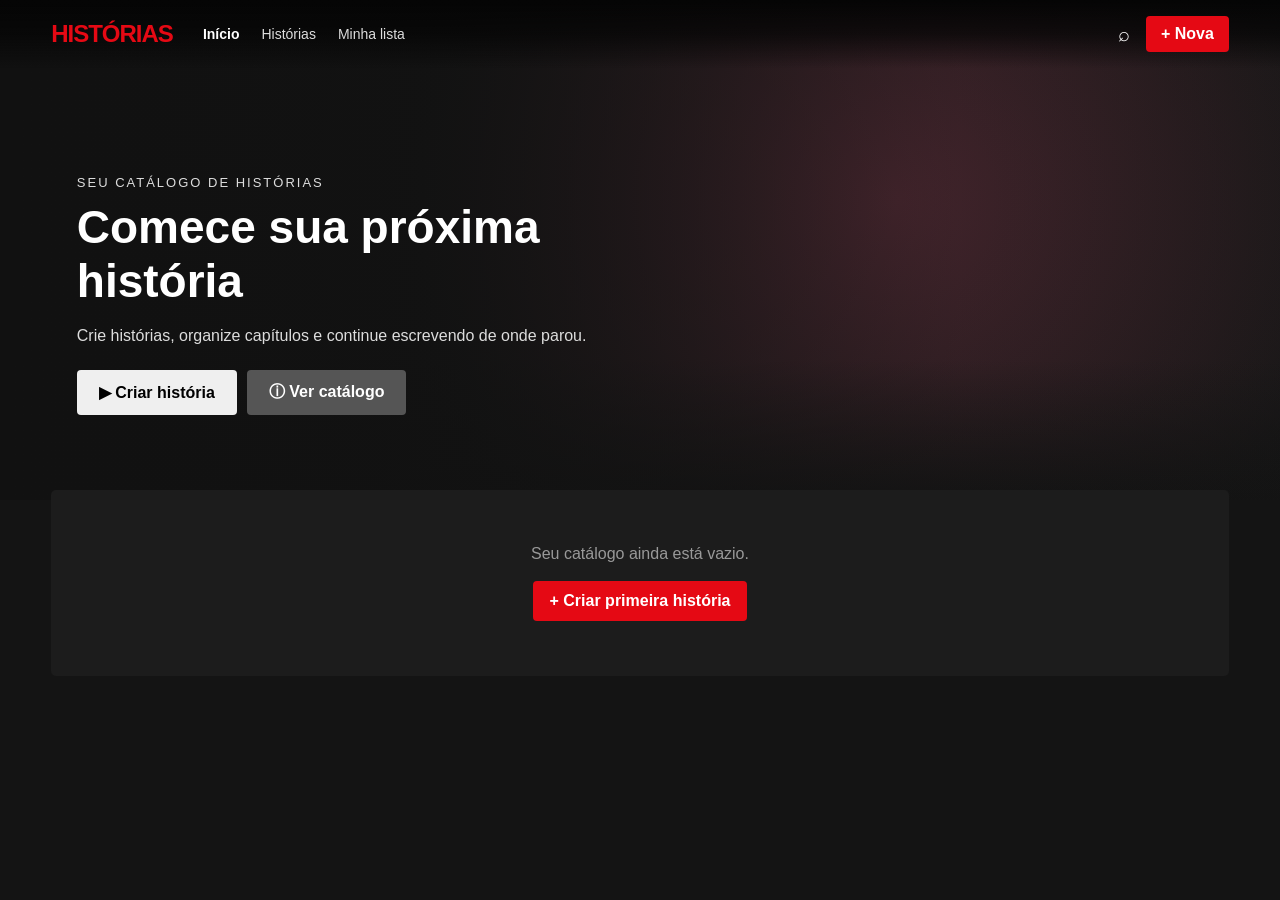
==== index.html @ 2c873295 "Update index.html" ====
<!DOCTYPE html>
<html lang="pt-BR">
<head>
<meta charset="UTF-8">
<meta name="viewport" content="width=device-width,initial-scale=1">
<title>Histórias</title>
<style>
*{box-sizing:border-box}html,body{margin:0;background:#141414;color:#fff;font-family:Arial,Helvetica,sans-serif}
body{min-height:100vh}button{font:inherit}
.nav{height:68px;padding:0 4%;display:flex;align-items:center;gap:30px;position:fixed;top:0;left:0;right:0;z-index:20;background:linear-gradient(#050505,rgba(5,5,5,.72),transparent)}
.logo{font-size:24px;font-weight:900;color:#e50914;letter-spacing:-1px}.navlinks{display:flex;gap:22px;color:#ddd;font-size:14px}.navlinks span{cursor:pointer}.navlinks span:first-child{color:#fff;font-weight:bold}
.actions{margin-left:auto;display:flex;gap:10px;align-items:center}.icon{background:transparent;border:0;color:white;cursor:pointer;font-size:20px}.add{background:#e50914;border:0;color:white;padding:9px 15px;border-radius:4px;font-weight:bold;cursor:pointer}
.hero{height:500px;padding:150px 6% 60px;display:flex;align-items:center;background:linear-gradient(90deg,#111 0%,rgba(17,17,17,.9) 30%,rgba(17,17,17,.15) 75%),linear-gradient(0deg,#141414 0%,transparent 28%),radial-gradient(circle at 70% 40%,#4b2730,#181818 50%,#111);position:relative}
.heroContent{max-width:540px}.eyebrow{font-size:13px;text-transform:uppercase;letter-spacing:2px;color:#ddd}.hero h2{font-size:46px;margin:10px 0}.hero p{color:#ddd;line-height:1.5;font-size:16px}.heroBtns{display:flex;gap:10px;margin-top:22px}.play{border:0;border-radius:4px;padding:12px 22px;font-weight:bold;cursor:pointer}.more{background:#555;color:white}
.content{padding:0 4% 55px;margin-top:-10px;position:relative}.section{margin:28px 0}.section h2{font-size:20px;margin:0 0 13px}.row{display:flex;gap:9px;overflow-x:auto;padding:4px 2px 14px;scrollbar-width:none}.row::-webkit-scrollbar{display:none}
.card{flex:0 0 190px;height:275px;border-radius:5px;overflow:hidden;position:relative;background:#252525;cursor:pointer;transition:.25s;box-shadow:0 2px 8px #0008}.card:hover{transform:scale(1.08);z-index:4}.poster{height:100%;display:flex;align-items:center;justify-content:center;text-align:center;padding:18px;font-size:24px;font-weight:800;background:linear-gradient(145deg,#3a3a3a,#111)}.cardInfo{position:absolute;left:0;right:0;bottom:0;padding:28px 12px 11px;background:linear-gradient(transparent,#000);opacity:0;transition:.2s}.card:hover .cardInfo{opacity:1}.cardTitle{font-weight:bold;font-size:15px}.cardMeta{font-size:11px;color:#ccc;margin-top:4px}
.empty{padding:55px;text-align:center;color:#999;background:#1c1c1c;border-radius:5px}.hidden{display:none}
.panel{max-width:850px;margin:95px auto 40px;background:#1c1c1c;padding:28px;border-radius:6px}.panel h2{margin-top:0}input,textarea{width:100%;background:#292929;border:1px solid #444;color:white;border-radius:4px;padding:12px;margin:7px 0 17px;outline:none}textarea{min-height:190px;line-height:1.5}.btn{background:#e50914;color:white;border:0;padding:11px 17px;border-radius:4px;font-weight:bold;cursor:pointer}.secondary{background:#444}.topback{position:fixed;top:85px;left:4%;z-index:10;background:#333;color:white;border:0;padding:9px 13px;border-radius:4px;cursor:pointer}
.storyHero{min-height:400px;padding:130px 6% 55px;background:linear-gradient(90deg,#141414 5%,rgba(20,20,20,.8) 45%,transparent),radial-gradient(circle at 80% 40%,#3b2025,#151515 55%)}.storyHero h2{font-size:42px;margin:8px 0}.storyHero p{max-width:600px;color:#ccc;line-height:1.55}.chapter{background:#202020;padding:16px 18px;border-radius:4px;margin:8px 0;cursor:pointer;display:flex;justify-content:space-between;align-items:center}.chapter:hover{background:#2a2a2a}.chapter small{color:#999}
.notice{background:#262626;padding:10px;border-radius:4px;color:#aaa;font-size:13px;margin-bottom:18px}
.reader{white-space:pre-wrap;line-height:1.8;font-size:18px;color:#eee;word-break:break-word;overflow-wrap:break-word}.readerTitle{font-size:30px;margin-bottom:25px}
@media(max-width:700px){.navlinks{display:none}.hero{height:470px}.hero h2{font-size:34px}.card{flex-basis:150px;height:220px}.panel{margin:90px 4% 30px}.storyHero h2{font-size:34px}}
</style>
</head>
<body>
<nav class="nav">
  <div class="logo">HISTÓRIAS</div>
  <div class="navlinks"><span onclick="home()">Início</span><span onclick="home()">Histórias</span><span onclick="showCreate()">Minha lista</span></div>
  <div class="actions"><button class="icon">⌕</button><button class="add" onclick="showCreate()">+ Nova</button></div>
</nav>

<main>
<section id="home">
  <div class="hero">
    <div class="heroContent">
      <div class="eyebrow">Seu catálogo de histórias</div>
      <h2 id="heroTitle">Comece sua próxima história</h2>
      <p id="heroDesc">Crie histórias, organize capítulos e continue escrevendo de onde parou.</p>
      <div class="heroBtns"><button class="play" onclick="showCreate()">▶ Criar história</button><button class="play more" onclick="document.getElementById('catalog').scrollIntoView({behavior:'smooth'})">ⓘ Ver catálogo</button></div>
    </div>
  </div>
  <div class="content" id="catalog"></div>
</section>

<section id="storyPage" class="hidden"></section>
<section id="createPage" class="hidden">
 <div class="panel"><h2 id="storyFormHeading">Adicionar história</h2>
 <label>Título</label><input id="newTitle" placeholder="Ex.: As Crônicas de...">
 <label>Descrição</label><textarea id="newDesc" placeholder="Escreva uma breve sinopse"></textarea>
 <label>Capa</label><input id="newCover" placeholder="Texto que aparecerá na capa">
 <label>Imagem da capa (opcional)</label><input id="newImage" type="file" accept="image/*">
 <div id="imagePreview" style="display:none;margin:4px 0 17px"><img id="previewImg" style="width:190px;height:275px;object-fit:cover;border-radius:5px"></div>
 <div style="display:flex;gap:10px"><button class="btn" id="storySaveBtn" onclick="currentEditingStoryId?saveEditedStory():createStory()">Adicionar</button><button class="btn secondary" onclick="home()">Cancelar</button></div></div>
</section>
<section id="chapterPage" class="hidden">
 <button class="topback" onclick="openStory(currentStoryId)">← Voltar</button>
 <div class="panel"><h2 id="chapterHeading">Novo capítulo</h2>
 <div class="notice">Seu capítulo é salvo no navegador e continua disponível depois que você fechar e reabrir a página.</div>
 <label>Título do capítulo</label><input id="chapterTitle" placeholder="Capítulo 1 — ...">
 <label>Texto</label><textarea id="chapterText" placeholder="Comece a escrever..."></textarea>
 <div style="display:flex;gap:10px"><button class="btn" onclick="saveChapter()">Salvar capítulo</button><button class="btn secondary" onclick="openStory(currentStoryId)">Cancelar</button></div></div>
</section>
<section id="readerPage" class="hidden">
 <button class="topback" onclick="openStory(currentStoryId)">← Voltar</button>
 <div class="panel"><div id="reader"></div></div>
</section>
</main>

<script>
const KEY="meu_catalogo_historias_v3";
let data=null;
try{data=JSON.parse(localStorage.getItem(KEY)||"null")}catch(e){}
if(!data)try{data=JSON.parse(localStorage.getItem("meu_catalogo_historias_v2")||"null")}catch(e){}
if(!data)try{data=JSON.parse(localStorage.getItem("meu_catalogo_historias_v1")||"null")}catch(e){}
data=data&&Array.isArray(data.stories)?data:{stories:[]};
let currentStoryId=null,currentChapterId=null,currentEditingStoryId=null;
const $=id=>document.getElementById(id);

function uid(){return window.crypto&&typeof crypto.randomUUID==="function"?crypto.randomUUID():"id-"+Date.now()+"-"+Math.random().toString(36).slice(2)}
function persist(){try{localStorage.setItem(KEY,JSON.stringify(data));return true}catch(e){alert("Não foi possível salvar. O armazenamento do navegador pode estar cheio.");return false}}
function compressImage(file){return new Promise((resolve,reject)=>{
 if(!file)return resolve("");
 const r=new FileReader();
 r.onerror=()=>reject(new Error("Falha ao ler a imagem."));
 r.onload=()=>{
  const img=new Image();
  img.onerror=()=>reject(new Error("Imagem inválida."));
  img.onload=()=>{
   const max=1000,sc=Math.min(1,max/Math.max(img.width,img.height)),c=document.createElement("canvas");
   c.width=Math.max(1,Math.round(img.width*sc));c.height=Math.max(1,Math.round(img.height*sc));
   c.getContext("2d").drawImage(img,0,0,c.width,c.height);
   resolve(c.toDataURL("image/jpeg",.78));
  };
  img.src=r.result;
 };
 r.readAsDataURL(file);
})}
function hideAll(){["home","storyPage","createPage","chapterPage","readerPage"].forEach(x=>$(x).classList.add("hidden"))}
function home(){hideAll();$("home").classList.remove("hidden");renderHome();window.scrollTo(0,0)}
function renderHome(){
 const c=$("catalog");c.innerHTML="";
 if(!data.stories.length){c.innerHTML='<div class="empty">Seu catálogo ainda está vazio.<br><br><button class="btn" onclick="showCreate()">+ Criar primeira história</button></div>';return}
 const sections={recentes:data.stories.slice().reverse(),todas:data.stories};
 const labels=[["recentes","Continuar escrevendo"],["todas","Todas as histórias"]];
 labels.forEach(([key,label])=>{
  const arr=sections[key];if(!arr.length)return;
  const sec=document.createElement("div");sec.className="section";sec.innerHTML=`<h2>${label}</h2><div class="row"></div>`;
  const row=sec.querySelector(".row");
  arr.forEach(s=>{
   const card=document.createElement("div");card.className="card";
   card.innerHTML=`<div class="poster">${s.image?`<img src="${s.image}" alt="" style="width:100%;height:100%;object-fit:cover">`:escapeHtml(s.cover||s.title)}</div><div class="cardInfo"><div class="cardTitle">${escapeHtml(s.title)}</div><div class="cardMeta">${s.chapters.length} capítulo(s)</div></div>`;
   card.onclick=()=>openStory(s.id);row.appendChild(card)
  });c.appendChild(sec)
 })
}
function showCreate(){
 currentEditingStoryId=null;hideAll();$("createPage").classList.remove("hidden");
 $("storyFormHeading")?.textContent; if($("storyFormHeading"))$("storyFormHeading").textContent="Adicionar história";
 if($("storySaveBtn"))$("storySaveBtn").textContent="Adicionar";
 $("newTitle").value="";$("newDesc").value="";$("newCover").value="";
 if($("newImage"))$("newImage").value="";
 if($("imagePreview"))$("imagePreview").style.display="none";
 window.scrollTo(0,0)
}
if($("newImage"))$("newImage").addEventListener("change",()=>{
 const f=$("newImage").files[0];if(!f)return;
 const r=new FileReader();r.onload=()=>{$("previewImg").src=r.result;$("imagePreview").style.display="block"};r.readAsDataURL(f)
});
async function createStory(){
 const title=$("newTitle").value.trim();if(!title){alert("Digite um título.");return}
 let image="";try{image=await compressImage($("newImage")?.files[0])}catch(e){alert("Não foi possível processar a imagem.");return}
 const s={id:uid(),title,desc:$("newDesc").value.trim(),cover:$("newCover").value.trim(),image,chapters:[]};
 data.stories.push(s);if(persist())openStory(s.id)
}
function editStory(id){
 const s=data.stories.find(x=>x.id===id);if(!s)return;
 currentEditingStoryId=id;hideAll();$("createPage").classList.remove("hidden");
 if($("storyFormHeading"))$("storyFormHeading").textContent="Editar história";
 if($("storySaveBtn"))$("storySaveBtn").textContent="Salvar alterações";
 $("newTitle").value=s.title||"";$("newDesc").value=s.desc||"";$("newCover").value=s.cover||"";
 if($("newImage"))$("newImage").value="";
 if(s.image&&$("imagePreview")){$("previewImg").src=s.image;$("imagePreview").style.display="block"}else if($("imagePreview"))$("imagePreview").style.display="none";
 window.scrollTo(0,0)
}
async function saveEditedStory(){
 const s=data.stories.find(x=>x.id===currentEditingStoryId);if(!s)return;
 const title=$("newTitle").value.trim();if(!title){alert("Digite um título.");return}
 s.title=title;s.desc=$("newDesc").value.trim();s.cover=$("newCover").value.trim();
 if($("newImage")?.files[0])try{s.image=await compressImage($("newImage").files[0])}catch(e){alert("Não foi possível processar a imagem.");return}
 if(persist())openStory(s.id)
}
function deleteStory(id){
 const s=data.stories.find(x=>x.id===id);if(!s)return;
 if(!confirm(`Excluir a história "${s.title}"? Esta ação também excluirá todos os capítulos dela.`))return;
 data.stories=data.stories.filter(x=>x.id!==id);if(persist())home()
}
function getStory(){return data.stories.find(s=>s.id===currentStoryId)}
function openStory(id){
 currentStoryId=id;hideAll();$("storyPage").classList.remove("hidden");window.scrollTo(0,0);const s=getStory();
 $("storyPage").innerHTML=`<div class="storyHero" ${s.image?`style="background-image:linear-gradient(90deg,#141414 5%,rgba(20,20,20,.82) 45%,rgba(20,20,20,.25)),url('${s.image}');background-size:cover;background-position:center"`:""}><div class="eyebrow">HISTÓRIA</div><h2>${escapeHtml(s.title)}</h2><p>${escapeHtml(s.desc||"Sem descrição.")}</p><div style="display:flex;gap:10px;flex-wrap:wrap"><button class="btn" onclick="newChapter()">+ Adicionar capítulo</button><button class="btn secondary" onclick="editStory('${s.id}')">✎ Editar história</button><button class="btn secondary" onclick="deleteStory('${s.id}')">🗑 Excluir história</button></div></div><div class="content"><div class="section"><h2>Capítulos</h2><div id="chapters"></div></div></div>`;
  const box=$("chapters");if(!s.chapters.length)box.innerHTML='<div class="empty">Nenhum capítulo ainda.</div>';
 s.chapters.forEach((c,i)=>{const el=document.createElement("div");el.className="chapter";el.innerHTML=`<span><strong>${i+1}. ${escapeHtml(c.title)}</strong><small>${c.text.length} caracteres</small></span><span>›</span>`;el.onclick=()=>openReader(c.id);box.appendChild(el)})
}
function newChapter(){currentChapterId=null;hideAll();$("chapterPage").classList.remove("hidden");$("chapterHeading").textContent="Novo capítulo";$("chapterTitle").value="";$("chapterText").value=""}
function editChapter(id){const s=getStory(),c=s.chapters.find(x=>x.id===id);currentChapterId=id;hideAll();$("chapterPage").classList.remove("hidden");$("chapterHeading").textContent="Editar capítulo";$("chapterTitle").value=c.title;$("chapterText").value=c.text}
function saveChapter(){const title=$("chapterTitle").value.trim();if(!title){alert("Digite o título do capítulo.");return}const s=getStory(),text=$("chapterText").value;
 if(currentChapterId){const c=s.chapters.find(x=>x.id===currentChapterId);c.title=title;c.text=text}else{s.chapters.push({id:uid(),title,text})}if(persist())openStory(s.id)}
function openReader(id){const s=getStory(),c=s.chapters.find(x=>x.id===id);hideAll();$("readerPage").classList.remove("hidden");$("reader").innerHTML=`<div class="readerTitle">${escapeHtml(c.title)}</div><div class="reader">${escapeHtml(c.text)}</div><br><button class="btn secondary" onclick="editChapter('${c.id}')">✎ Editar capítulo</button>`}
function escapeHtml(v){return String(v).replace(/[&<>"']/g,m=>({"&":"&amp;","<":"&lt;",">":"&gt;",'"':"&quot;","'":"&#039;"}[m]))}
home();
</script>
</body>
</html>
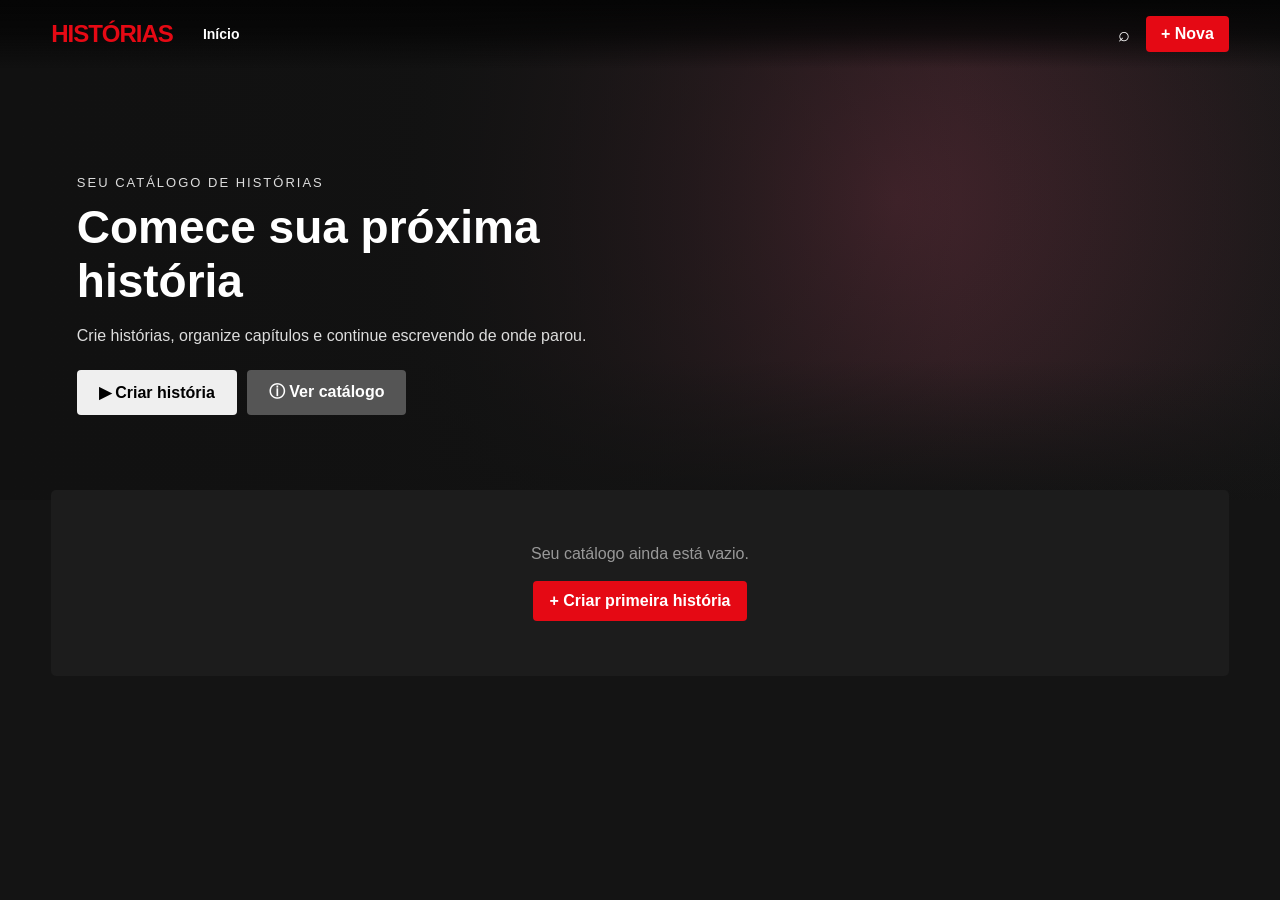
==== commit 209bdf96: "Update index.html" ====
--- a/index.html
+++ b/index.html
@@ -16,7 +16,7 @@
 .card{flex:0 0 190px;height:275px;border-radius:5px;overflow:hidden;position:relative;background:#252525;cursor:pointer;transition:.25s;box-shadow:0 2px 8px #0008}.card:hover{transform:scale(1.08);z-index:4}.poster{height:100%;display:flex;align-items:center;justify-content:center;text-align:center;padding:18px;font-size:24px;font-weight:800;background:linear-gradient(145deg,#3a3a3a,#111)}.cardInfo{position:absolute;left:0;right:0;bottom:0;padding:28px 12px 11px;background:linear-gradient(transparent,#000);opacity:0;transition:.2s}.card:hover .cardInfo{opacity:1}.cardTitle{font-weight:bold;font-size:15px}.cardMeta{font-size:11px;color:#ccc;margin-top:4px}
 .empty{padding:55px;text-align:center;color:#999;background:#1c1c1c;border-radius:5px}.hidden{display:none}
 .panel{max-width:850px;margin:95px auto 40px;background:#1c1c1c;padding:28px;border-radius:6px}.panel h2{margin-top:0}input,textarea{width:100%;background:#292929;border:1px solid #444;color:white;border-radius:4px;padding:12px;margin:7px 0 17px;outline:none}textarea{min-height:190px;line-height:1.5}.btn{background:#e50914;color:white;border:0;padding:11px 17px;border-radius:4px;font-weight:bold;cursor:pointer}.secondary{background:#444}.topback{position:fixed;top:85px;left:4%;z-index:10;background:#333;color:white;border:0;padding:9px 13px;border-radius:4px;cursor:pointer}
-.storyHero{min-height:400px;padding:130px 6% 55px;background:linear-gradient(90deg,#141414 5%,rgba(20,20,20,.8) 45%,transparent),radial-gradient(circle at 80% 40%,#3b2025,#151515 55%)}.storyHero h2{font-size:42px;margin:8px 0}.storyHero p{max-width:600px;color:#ccc;line-height:1.55}.chapter{background:#202020;padding:16px 18px;border-radius:4px;margin:8px 0;cursor:pointer;display:flex;justify-content:space-between;align-items:center}.chapter:hover{background:#2a2a2a}.chapter small{color:#999}
+.storyHero{min-height:400px;padding:130px 6% 55px;background:linear-gradient(90deg,#141414 5%,rgba(20,20,20,.8) 45%,transparent),radial-gradient(circle at 80% 40%,#3b2025,#151515 55%)}.storyHero h2{font-size:42px;margin:8px 0}.storyHero p{max-width:600px;color:#ccc;line-height:1.55}.chapter{background:#202020;padding:16px 18px;border-radius:4px;margin:8px 0;cursor:pointer;display:flex;justify-content:space-between;align-items:center}.chapter:hover{background:#2a2a2a}.chapter small{color:#999;margin-left:18px}
 .notice{background:#262626;padding:10px;border-radius:4px;color:#aaa;font-size:13px;margin-bottom:18px}
 .reader{white-space:pre-wrap;line-height:1.8;font-size:18px;color:#eee;word-break:break-word;overflow-wrap:break-word}.readerTitle{font-size:30px;margin-bottom:25px}
 @media(max-width:700px){.navlinks{display:none}.hero{height:470px}.hero h2{font-size:34px}.card{flex-basis:150px;height:220px}.panel{margin:90px 4% 30px}.storyHero h2{font-size:34px}}
@@ -25,7 +25,7 @@
 <body>
 <nav class="nav">
   <div class="logo">HISTÓRIAS</div>
-  <div class="navlinks"><span onclick="home()">Início</span><span onclick="home()">Histórias</span><span onclick="showCreate()">Minha lista</span></div>
+  <div class="navlinks"><span onclick="home()">Início</span></div>
   <div class="actions"><button class="icon">⌕</button><button class="add" onclick="showCreate()">+ Nova</button></div>
 </nav>
 
@@ -158,8 +158,23 @@
 function openStory(id){
  currentStoryId=id;hideAll();$("storyPage").classList.remove("hidden");window.scrollTo(0,0);const s=getStory();
  $("storyPage").innerHTML=`<div class="storyHero" ${s.image?`style="background-image:linear-gradient(90deg,#141414 5%,rgba(20,20,20,.82) 45%,rgba(20,20,20,.25)),url('${s.image}');background-size:cover;background-position:center"`:""}><div class="eyebrow">HISTÓRIA</div><h2>${escapeHtml(s.title)}</h2><p>${escapeHtml(s.desc||"Sem descrição.")}</p><div style="display:flex;gap:10px;flex-wrap:wrap"><button class="btn" onclick="newChapter()">+ Adicionar capítulo</button><button class="btn secondary" onclick="editStory('${s.id}')">✎ Editar história</button><button class="btn secondary" onclick="deleteStory('${s.id}')">🗑 Excluir história</button></div></div><div class="content"><div class="section"><h2>Capítulos</h2><div id="chapters"></div></div></div>`;
-  const box=$("chapters");if(!s.chapters.length)box.innerHTML='<div class="empty">Nenhum capítulo ainda.</div>';
- s.chapters.forEach((c,i)=>{const el=document.createElement("div");el.className="chapter";el.innerHTML=`<span><strong>${i+1}. ${escapeHtml(c.title)}</strong><small>${c.text.length} caracteres</small></span><span>›</span>`;el.onclick=()=>openReader(c.id);box.appendChild(el)})
+ const box=$("chapters");if(!s.chapters.length)box.innerHTML='<div class="empty">Nenhum capítulo ainda.</div>';
+ 
+ s.chapters.forEach((c,i)=>{
+  let numPalavras = 0;
+  if (c.text) {
+      let txt = String(c.text).replace(/[\n\r\t]/g, " ");
+      let arr = txt.split(" ");
+      for (let w = 0; w < arr.length; w++) {
+          if (arr[w] !== "") numPalavras++;
+      }
+  }
+  const el=document.createElement("div");
+  el.className="chapter";
+  el.innerHTML=`<span><strong>${i+1}. ${escapeHtml(c.title)}</strong><small>${numPalavras} palavras</small></span><span>›</span>`;
+  el.onclick=()=>openReader(c.id);
+  box.appendChild(el);
+ });
 }
 function newChapter(){currentChapterId=null;hideAll();$("chapterPage").classList.remove("hidden");$("chapterHeading").textContent="Novo capítulo";$("chapterTitle").value="";$("chapterText").value=""}
 function editChapter(id){const s=getStory(),c=s.chapters.find(x=>x.id===id);currentChapterId=id;hideAll();$("chapterPage").classList.remove("hidden");$("chapterHeading").textContent="Editar capítulo";$("chapterTitle").value=c.title;$("chapterText").value=c.text}
